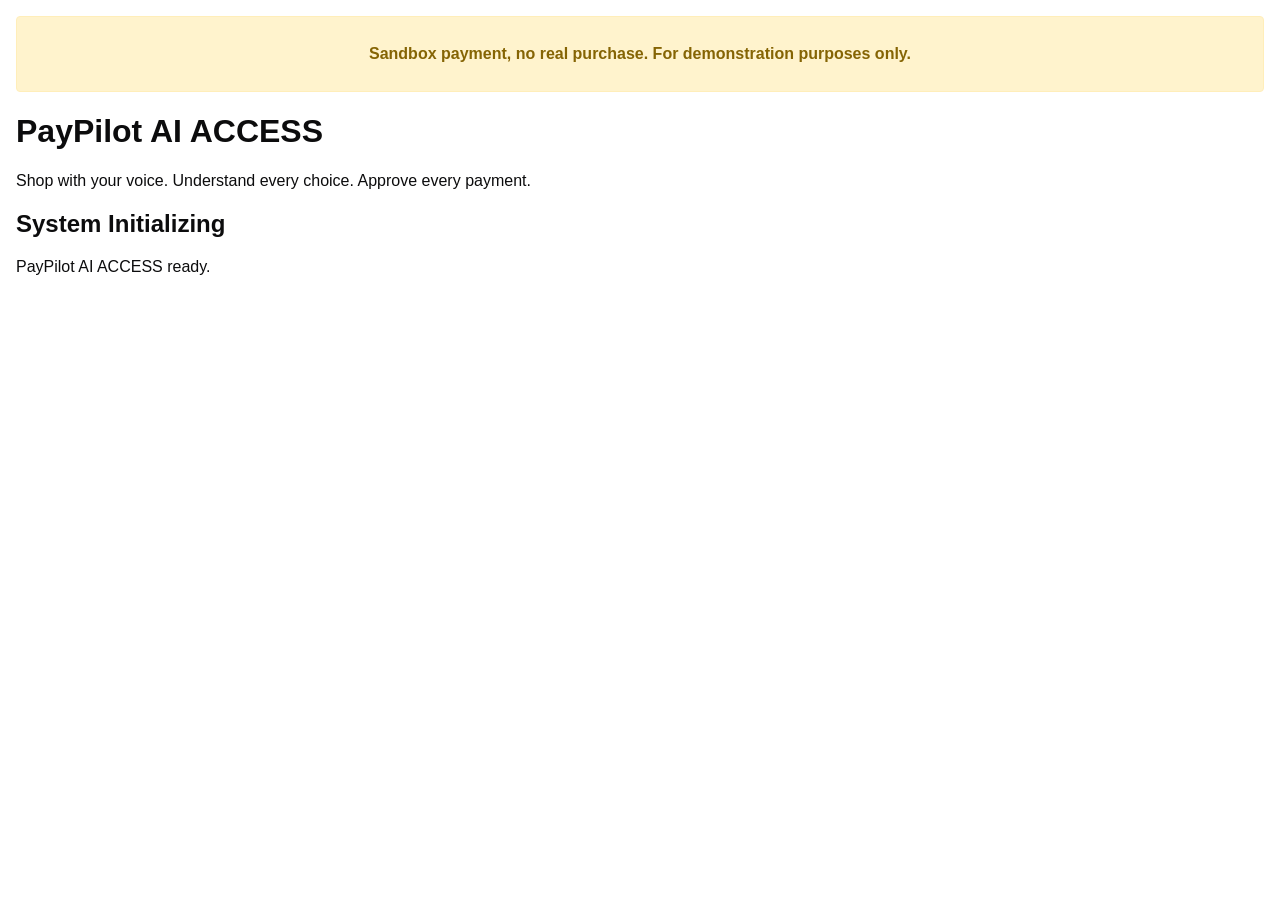
==== static/index.html @ 29e26a0f "chore: initialize project scaffold" ====
<!DOCTYPE html>
<html lang="en">
<head>
  <meta charset="UTF-8">
  <meta name="viewport" content="width=device-width, initial-scale=1.0">
  <title>PayPilot AI ACCESS</title>
  <link rel="stylesheet" href="styles.css">
</head>
<body>
  <div id="sandbox-banner" role="region" aria-label="Demo environment notice" class="sandbox-banner">
    <p>Sandbox payment, no real purchase. For demonstration purposes only.</p>
  </div>
  <header>
    <h1>PayPilot AI ACCESS</h1>
    <p>Shop with your voice. Understand every choice. Approve every payment.</p>
  </header>
  <main id="main-content">
    <section aria-labelledby="status-heading">
      <h2 id="status-heading">System Initializing</h2>
      <p id="app-status">PayPilot scaffold initialized. Full interface coming in Phase B5.</p>
    </section>
  </main>
  <script src="app.js"></script>
</body>
</html>
---- static/styles.css ----
/* PayPilot AI ACCESS Base Styles */
:root {
  --primary-color: #003087;
  --focus-outline: #0070ba;
  --bg-color: #ffffff;
  --text-color: #0c0c0d;
}

body {
  font-family: -apple-system, BlinkMacSystemFont, "Segoe UI", Roboto, sans-serif;
  color: var(--text-color);
  background-color: var(--bg-color);
  margin: 0;
  padding: 1rem;
}

.sandbox-banner {
  background-color: #fff3cd;
  color: #856404;
  padding: 0.75rem 1rem;
  border: 1px solid #ffeeba;
  border-radius: 4px;
  font-weight: bold;
  text-align: center;
  margin-bottom: 1rem;
}
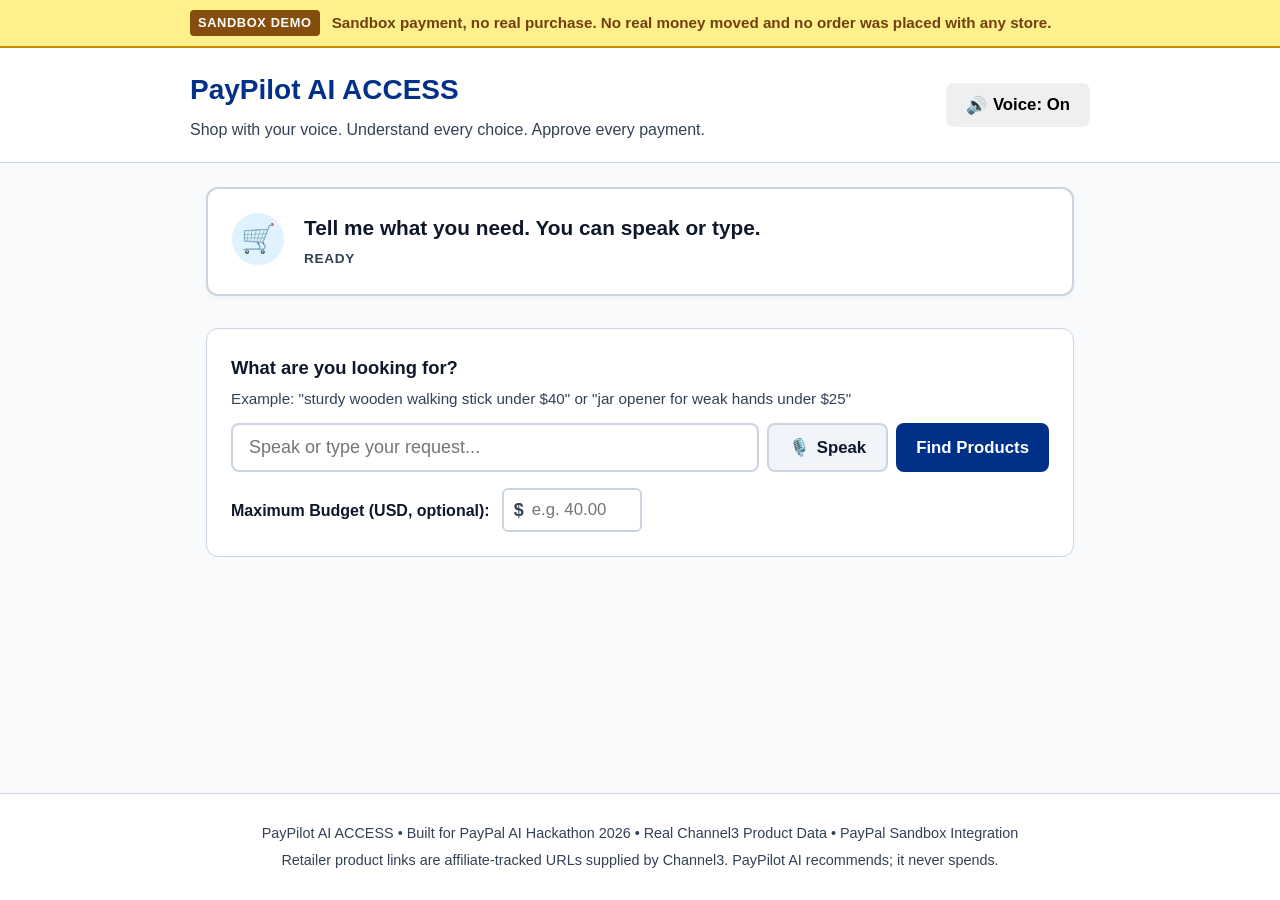
==== commit 271fe2a2: "feat: implement accessible voice-first frontend and dynamic PayPal SDK configuration" ====
--- a/static/index.html
+++ b/static/index.html
@@ -3,23 +3,164 @@
 <head>
   <meta charset="UTF-8">
   <meta name="viewport" content="width=device-width, initial-scale=1.0">
-  <title>PayPilot AI ACCESS</title>
+  <title>PayPilot AI ACCESS - Voice-First Shopping Assistant</title>
   <link rel="stylesheet" href="styles.css">
 </head>
 <body>
-  <div id="sandbox-banner" role="region" aria-label="Demo environment notice" class="sandbox-banner">
-    <p>Sandbox payment, no real purchase. For demonstration purposes only.</p>
-  </div>
-  <header>
-    <h1>PayPilot AI ACCESS</h1>
-    <p>Shop with your voice. Understand every choice. Approve every payment.</p>
+  <!-- Accessibility Skip Link -->
+  <a href="#main-content" class="skip-link">Skip to main content</a>
+
+  <!-- Top Sandbox Environment Banner -->
+  <aside id="sandbox-banner" class="sandbox-banner" role="region" aria-label="Environment notice">
+    <div class="banner-inner">
+      <span class="banner-badge">SANDBOX DEMO</span>
+      <p class="banner-text">Sandbox payment, no real purchase. No real money moved and no order was placed with any store.</p>
+    </div>
+  </aside>
+
+  <!-- Application Header -->
+  <header class="app-header">
+    <div class="header-container">
+      <div class="brand">
+        <h1 class="brand-title">PayPilot AI ACCESS</h1>
+        <p class="brand-tagline">Shop with your voice. Understand every choice. Approve every payment.</p>
+      </div>
+      <div class="header-controls">
+        <button id="tts-toggle" class="control-btn" type="button" aria-pressed="true" aria-label="Toggle voice output">
+          <span aria-hidden="true" class="btn-icon">🔊</span>
+          <span class="btn-label" id="tts-label">Voice: On</span>
+        </button>
+      </div>
+    </div>
   </header>
-  <main id="main-content">
-    <section aria-labelledby="status-heading">
-      <h2 id="status-heading">System Initializing</h2>
-      <p id="app-status">PayPilot scaffold initialized. Full interface coming in Phase B5.</p>
+
+  <!-- Main Content Landmark -->
+  <main id="main-content" tabindex="-1">
+    
+    <!-- Centralized Screen Reader Live Regions -->
+    <div id="live-announcer" class="visually-hidden" aria-live="polite" aria-atomic="true"></div>
+    <div id="live-alert" class="visually-hidden" role="alert" aria-live="assertive" aria-atomic="true"></div>
+
+    <!-- Agent Status & Message Section -->
+    <section class="agent-hero" aria-labelledby="assistant-heading">
+      <h2 id="assistant-heading" class="visually-hidden">Assistant Conversation</h2>
+      <div class="agent-avatar" aria-hidden="true">
+        <div class="pulse-ring"></div>
+        <span class="avatar-icon">🛒</span>
+      </div>
+      <div class="agent-dialogue-box">
+        <p id="agent-message" class="agent-message">Tell me what you need. You can speak or type.</p>
+        <p id="agent-state-sub" class="agent-state-sub" aria-hidden="true">Ready</p>
+      </div>
     </section>
+
+    <!-- Request Input Form Section -->
+    <section class="input-section" aria-labelledby="input-heading">
+      <h2 id="input-heading" class="visually-hidden">Search or Speak Request</h2>
+      <form id="search-form" class="search-form" novalidate>
+        <div class="form-group">
+          <label for="request-input" class="form-label">What are you looking for?</label>
+          <span id="input-hint" class="form-hint">Example: "sturdy wooden walking stick under $40" or "jar opener for weak hands under $25"</span>
+          <div class="input-with-actions">
+            <input
+              type="text"
+              id="request-input"
+              name="request"
+              class="text-input"
+              aria-describedby="input-hint"
+              placeholder="Speak or type your request..."
+              autocomplete="off"
+              required
+            >
+            <button
+              type="button"
+              id="mic-btn"
+              class="mic-btn"
+              aria-pressed="false"
+              aria-label="Start voice input"
+              title="Click to speak"
+            >
+              <span aria-hidden="true" class="mic-icon">🎙️</span>
+              <span class="mic-label">Speak</span>
+            </button>
+            <button type="submit" id="submit-btn" class="submit-btn">
+              <span>Find Products</span>
+            </button>
+          </div>
+        </div>
+
+        <div class="form-row-budget">
+          <label for="budget-input" class="form-label-budget">Maximum Budget (USD, optional):</label>
+          <div class="budget-input-wrapper">
+            <span class="currency-symbol" aria-hidden="true">$</span>
+            <input
+              type="number"
+              id="budget-input"
+              name="budget"
+              class="budget-input"
+              step="0.01"
+              min="1"
+              placeholder="e.g. 40.00"
+            >
+          </div>
+        </div>
+      </form>
+    </section>
+
+    <!-- Results Section: Product Recommendations -->
+    <section id="results-section" class="results-section" aria-labelledby="results-heading" hidden>
+      <div class="results-header">
+        <h2 id="results-heading" class="section-title">Recommended Products</h2>
+        <p id="channel3-meta" class="meta-notice"></p>
+      </div>
+      <div id="products-list" class="products-grid" role="list"></div>
+    </section>
+
+    <!-- Quote & Price Lock Section -->
+    <section id="quote-section" class="quote-section" aria-labelledby="quote-heading" hidden>
+      <div class="quote-card">
+        <div class="quote-header">
+          <h2 id="quote-heading" class="section-title">Price-Locked Quote</h2>
+          <span id="quote-timer" class="quote-badge">Locked for 10:00</span>
+        </div>
+        <div class="quote-details" id="quote-details">
+          <!-- Populated safely via DOM APIs -->
+        </div>
+        
+        <!-- Confirmation Action -->
+        <div class="confirm-box" id="confirm-box">
+          <p id="confirm-instructions" class="confirm-text">
+            Do you want to pay <strong id="confirm-total-display">$0.00</strong>? Nothing is charged until you approve in PayPal.
+          </p>
+          <div class="confirm-actions">
+            <button type="button" id="confirm-quote-btn" class="primary-btn">
+              <span>Yes, Confirm Exact Total</span>
+            </button>
+            <button type="button" id="cancel-quote-btn" class="secondary-btn">
+              <span>Cancel</span>
+            </button>
+          </div>
+        </div>
+
+        <!-- PayPal Standard Checkout Buttons Container -->
+        <div id="paypal-container-wrapper" class="paypal-container-wrapper" hidden>
+          <p class="paypal-intro">Approve Sandbox payment below:</p>
+          <div id="paypal-button-container" class="paypal-button-container"></div>
+        </div>
+      </div>
+    </section>
+
   </main>
+
+  <!-- Application Footer -->
+  <footer class="app-footer">
+    <div class="footer-container">
+      <p>PayPilot AI ACCESS &bull; Built for PayPal AI Hackathon 2026 &bull; Real Channel3 Product Data &bull; PayPal Sandbox Integration</p>
+      <p class="footer-disclaimer">Retailer product links are affiliate-tracked URLs supplied by Channel3. PayPilot AI recommends; it never spends.</p>
+    </div>
+  </footer>
+
+  <!-- Application Script -->
   <script src="app.js"></script>
 </body>
 </html>
--- a/static/styles.css
+++ b/static/styles.css
@@ -1,26 +1,682 @@
-/* PayPilot AI ACCESS Base Styles */
+/* ==========================================================================
+   PayPilot AI ACCESS - Core Accessible Stylesheet
+   Compliant with WCAG 2.1 AA (4.5:1 contrast, 44px targets, visible focus)
+   ========================================================================== */
+
 :root {
-  --primary-color: #003087;
-  --focus-outline: #0070ba;
-  --bg-color: #ffffff;
-  --text-color: #0c0c0d;
+  /* High contrast color palette */
+  --color-primary: #003087;      /* PayPal Blue - 10.5:1 on white */
+  --color-primary-hover: #002266;
+  --color-primary-active: #001640;
+  --color-focus: #005ea6;        /* High visibility outline */
+  
+  --color-text-main: #0f172a;    /* Deep slate - 15.5:1 on white */
+  --color-text-muted: #334155;   /* 7.5:1 on white */
+  --color-bg-page: #f8fafc;
+  --color-bg-card: #ffffff;
+  --color-border: #cbd5e1;
+  --color-border-hover: #94a3b8;
+
+  /* State colors */
+  --color-verified: #166534;    /* 6.8:1 on white */
+  --color-verified-bg: #dcfce7;
+  --color-pending: #854d0e;     /* 5.2:1 on white */
+  --color-pending-bg: #fef9c3;
+  --color-failed: #991b1b;      /* 7.1:1 on white */
+  --color-failed-bg: #fee2e2;
+  
+  /* Touch & Typography scale */
+  --target-size-min: 44px;
+  --font-base: 1.125rem;        /* 18px readable default */
+  --font-line-height: 1.6;
+}
+
+/* Accessibility: Visible Focus Indicators */
+:focus-visible {
+  outline: 3px solid var(--color-focus) !important;
+  outline-offset: 3px !important;
+}
+
+/* Skip link (Accessible bypass block) */
+.skip-link {
+  position: absolute;
+  top: -100px;
+  left: 1rem;
+  background: var(--color-primary);
+  color: #ffffff;
+  padding: 0.75rem 1.25rem;
+  font-weight: 700;
+  font-size: 1rem;
+  z-index: 9999;
+  border-radius: 4px;
+  text-decoration: none;
+  transition: top 0.2s ease;
+}
+
+.skip-link:focus {
+  top: 1rem;
+}
+
+/* Visually Hidden Screen Reader utility */
+.visually-hidden {
+  position: absolute !important;
+  width: 1px !important;
+  height: 1px !important;
+  padding: 0 !important;
+  margin: -1px !important;
+  overflow: hidden !important;
+  clip: rect(0, 0, 0, 0) !important;
+  white-space: nowrap !important;
+  border: 0 !important;
+}
+
+/* Base Document Layout */
+*, *::before, *::after {
+  box-sizing: border-box;
 }
 
 body {
-  font-family: -apple-system, BlinkMacSystemFont, "Segoe UI", Roboto, sans-serif;
-  color: var(--text-color);
-  background-color: var(--bg-color);
   margin: 0;
+  font-family: -apple-system, BlinkMacSystemFont, "Segoe UI", Roboto, "Helvetica Neue", Arial, sans-serif;
+  font-size: var(--font-base);
+  line-height: var(--font-line-height);
+  color: var(--color-text-main);
+  background-color: var(--color-bg-page);
+  min-height: 100vh;
+  display: flex;
+  flex-direction: column;
+}
+
+/* Top Sandbox Notice Banner */
+.sandbox-banner {
+  background-color: #fef08a;
+  border-bottom: 2px solid #ca8a04;
+  color: #713f12;
+  padding: 0.6rem 1rem;
+}
+
+.banner-inner {
+  max-width: 900px;
+  margin: 0 auto;
+  display: flex;
+  align-items: center;
+  gap: 0.75rem;
+  flex-wrap: wrap;
+}
+
+.banner-badge {
+  background-color: #854d0e;
+  color: #ffffff;
+  font-size: 0.8rem;
+  font-weight: 800;
+  padding: 0.2rem 0.5rem;
+  border-radius: 4px;
+  letter-spacing: 0.05em;
+}
+
+.banner-text {
+  margin: 0;
+  font-size: 0.95rem;
+  font-weight: 600;
+}
+
+/* Application Header */
+.app-header {
+  background-color: var(--color-bg-card);
+  border-bottom: 1px solid var(--color-border);
+  padding: 1.25rem 1rem;
+}
+
+.header-container {
+  max-width: 900px;
+  margin: 0 auto;
+  display: flex;
+  justify-content: space-between;
+  align-items: center;
+  flex-wrap: wrap;
+  gap: 1rem;
+}
+
+.brand-title {
+  margin: 0;
+  font-size: 1.75rem;
+  color: var(--color-primary);
+  font-weight: 800;
+}
+
+.brand-tagline {
+  margin: 0.25rem 0 0 0;
+  color: var(--color-text-muted);
+  font-size: 1rem;
+}
+
+/* Main Content Area */
+main {
+  max-width: 900px;
+  width: 100%;
+  margin: 0 auto;
+  padding: 1.5rem 1rem 3rem 1rem;
+  flex: 1;
+}
+
+/* Agent Hero Dialogue Section */
+.agent-hero {
+  background-color: var(--color-bg-card);
+  border: 2px solid var(--color-border);
+  border-radius: 12px;
+  padding: 1.5rem;
+  display: flex;
+  align-items: flex-start;
+  gap: 1.25rem;
+  margin-bottom: 2rem;
+  box-shadow: 0 2px 4px rgba(0, 0, 0, 0.04);
+}
+
+.agent-avatar {
+  position: relative;
+  width: 52px;
+  height: 52px;
+  background-color: #e0f2fe;
+  border-radius: 50%;
+  display: flex;
+  align-items: center;
+  justify-content: center;
+  flex-shrink: 0;
+}
+
+.avatar-icon {
+  font-size: 1.75rem;
+}
+
+.agent-dialogue-box {
+  flex: 1;
+}
+
+.agent-message {
+  margin: 0;
+  font-size: 1.3rem;
+  font-weight: 600;
+  color: var(--color-text-main);
+  line-height: 1.4;
+}
+
+.agent-state-sub {
+  margin: 0.35rem 0 0 0;
+  font-size: 0.85rem;
+  color: var(--color-text-muted);
+  text-transform: uppercase;
+  letter-spacing: 0.05em;
+  font-weight: 700;
+}
+
+/* Search Form Section */
+.search-form {
+  background-color: var(--color-bg-card);
+  border: 1px solid var(--color-border);
+  border-radius: 12px;
+  padding: 1.5rem;
+  margin-bottom: 2rem;
+}
+
+.form-group {
+  margin-bottom: 1rem;
+}
+
+.form-label {
+  display: block;
+  font-size: 1.15rem;
+  font-weight: 700;
+  margin-bottom: 0.3rem;
+}
+
+.form-hint {
+  display: block;
+  font-size: 0.95rem;
+  color: var(--color-text-muted);
+  margin-bottom: 0.75rem;
+}
+
+.input-with-actions {
+  display: flex;
+  gap: 0.5rem;
+  flex-wrap: wrap;
+}
+
+.text-input {
+  flex: 1;
+  min-width: 250px;
+  min-height: var(--target-size-min);
+  padding: 0.75rem 1rem;
+  font-size: 1.125rem;
+  border: 2px solid var(--color-border);
+  border-radius: 8px;
+  background: #ffffff;
+  color: var(--color-text-main);
+}
+
+.text-input:focus {
+  border-color: var(--color-primary);
+}
+
+/* Touch targets >= 44px */
+.mic-btn, .submit-btn, .primary-btn, .secondary-btn, .control-btn {
+  min-height: var(--target-size-min);
+  min-width: var(--target-size-min);
+  font-size: 1.05rem;
+  font-weight: 700;
+  border-radius: 8px;
+  cursor: pointer;
+  display: inline-flex;
+  align-items: center;
+  justify-content: center;
+  gap: 0.4rem;
+  padding: 0.5rem 1.25rem;
+  border: none;
+  text-decoration: none;
+}
+
+.mic-btn {
+  background-color: #f1f5f9;
+  color: var(--color-text-main);
+  border: 2px solid var(--color-border);
+}
+
+.mic-btn:hover {
+  background-color: #e2e8f0;
+}
+
+.mic-btn.listening {
+  background-color: #fee2e2;
+  border-color: #ef4444;
+  color: #991b1b;
+  animation: pulse-ring 1.5s infinite;
+}
+
+.submit-btn, .primary-btn {
+  background-color: var(--color-primary);
+  color: #ffffff;
+}
+
+.submit-btn:hover, .primary-btn:hover {
+  background-color: var(--color-primary-hover);
+}
+
+.secondary-btn {
+  background-color: #f1f5f9;
+  color: var(--color-text-main);
+  border: 2px solid var(--color-border);
+}
+
+.secondary-btn:hover {
+  background-color: #e2e8f0;
+}
+
+.form-row-budget {
+  display: flex;
+  align-items: center;
+  gap: 0.75rem;
+  margin-top: 1rem;
+  flex-wrap: wrap;
+}
+
+.form-label-budget {
+  font-weight: 600;
+  font-size: 1rem;
+}
+
+.budget-input-wrapper {
+  display: inline-flex;
+  align-items: center;
+  position: relative;
+}
+
+.currency-symbol {
+  position: absolute;
+  left: 0.75rem;
+  font-weight: 700;
+  color: var(--color-text-muted);
+}
+
+.budget-input {
+  min-height: var(--target-size-min);
+  padding: 0.5rem 0.75rem 0.5rem 1.75rem;
+  border: 2px solid var(--color-border);
+  border-radius: 6px;
+  font-size: 1.05rem;
+  width: 140px;
+}
+
+/* Products Grid */
+.products-grid {
+  display: grid;
+  grid-template-columns: repeat(auto-fit, minmax(260px, 1fr));
+  gap: 1.5rem;
+  margin-top: 1rem;
+}
+
+.product-card {
+  background-color: var(--color-bg-card);
+  border: 2px solid var(--color-border);
+  border-radius: 12px;
+  padding: 1.25rem;
+  display: flex;
+  flex-direction: column;
+  transition: border-color 0.2s ease;
+}
+
+.product-card:hover {
+  border-color: var(--color-primary);
+}
+
+.product-img-wrapper {
+  width: 100%;
+  height: 180px;
+  background-color: #f8fafc;
+  border-radius: 8px;
+  overflow: hidden;
+  display: flex;
+  align-items: center;
+  justify-content: center;
+  margin-bottom: 0.75rem;
+}
+
+.product-img {
+  max-width: 100%;
+  max-height: 100%;
+  object-fit: contain;
+}
+
+.product-title {
+  margin: 0 0 0.5rem 0;
+  font-size: 1.15rem;
+  font-weight: 700;
+  line-height: 1.35;
+}
+
+.product-price-bar {
+  display: flex;
+  justify-content: space-between;
+  align-items: baseline;
+  margin-bottom: 0.75rem;
+}
+
+.product-price {
+  font-size: 1.4rem;
+  font-weight: 800;
+  color: var(--color-primary);
+}
+
+.product-merchant {
+  font-size: 0.9rem;
+  color: var(--color-text-muted);
+  font-weight: 600;
+}
+
+.reasons-box {
+  background-color: #f8fafc;
+  border-radius: 6px;
+  padding: 0.75rem;
+  margin-bottom: 1rem;
+  flex: 1;
+}
+
+.reasons-title {
+  margin: 0 0 0.35rem 0;
+  font-size: 0.85rem;
+  text-transform: uppercase;
+  color: var(--color-text-muted);
+  font-weight: 800;
+}
+
+.reasons-list {
+  margin: 0;
+  padding-left: 1.25rem;
+  font-size: 0.95rem;
+}
+
+.reasons-list li {
+  margin-bottom: 0.35rem;
+}
+
+.evidence-tag {
+  display: block;
+  font-size: 0.85rem;
+  color: var(--color-text-muted);
+  font-style: italic;
+  margin-top: 0.15rem;
+}
+
+.meta-notice {
+  font-size: 0.9rem;
+  color: var(--color-text-muted);
+  margin-top: 0.25rem;
+}
+
+/* Quote Section */
+.quote-card {
+  background-color: var(--color-bg-card);
+  border: 3px solid var(--color-primary);
+  border-radius: 12px;
+  padding: 2rem;
+  margin-top: 2rem;
+}
+
+.quote-header {
+  display: flex;
+  justify-content: space-between;
+  align-items: center;
+  flex-wrap: wrap;
+  gap: 0.75rem;
+  margin-bottom: 1.25rem;
+}
+
+.quote-badge {
+  background-color: #e0f2fe;
+  color: var(--color-primary);
+  font-weight: 800;
+  padding: 0.35rem 0.75rem;
+  border-radius: 6px;
+  font-size: 0.95rem;
+}
+
+.confirm-box {
+  background-color: #eff6ff;
+  border: 1px solid #bfdbfe;
+  border-radius: 8px;
+  padding: 1.25rem;
+  margin-top: 1.5rem;
+}
+
+.confirm-text {
+  font-size: 1.2rem;
+  margin: 0 0 1rem 0;
+  font-weight: 600;
+}
+
+.confirm-actions {
+  display: flex;
+  gap: 1rem;
+  flex-wrap: wrap;
+}
+
+.paypal-container-wrapper {
+  margin-top: 1.5rem;
+  padding-top: 1.5rem;
+  border-top: 1px dashed var(--color-border);
+}
+
+.paypal-intro {
+  font-weight: 700;
+  font-size: 1.1rem;
+  margin-bottom: 1rem;
+}
+
+.paypal-button-container {
+  min-height: 48px;
+  max-width: 400px;
+}
+
+/* Receipt Styles */
+.receipt-section {
+  display: flex;
+  justify-content: center;
+}
+
+.receipt-card {
+  background-color: var(--color-bg-card);
+  border: 2px solid var(--color-border);
+  border-radius: 12px;
+  padding: 2rem;
+  max-width: 650px;
+  width: 100%;
+}
+
+.receipt-header {
+  display: flex;
+  align-items: center;
+  gap: 1rem;
+  margin-bottom: 1.5rem;
+}
+
+.receipt-status-icon {
+  width: 48px;
+  height: 48px;
+  border-radius: 50%;
+  background-color: var(--color-verified-bg);
+  color: var(--color-verified);
+  display: flex;
+  align-items: center;
+  justify-content: center;
+  font-size: 1.75rem;
+  font-weight: 900;
+}
+
+.receipt-title {
+  margin: 0;
+  font-size: 1.6rem;
+}
+
+.status-badge {
+  display: inline-block;
+  padding: 0.25rem 0.75rem;
+  border-radius: 6px;
+  font-weight: 800;
+  font-size: 0.85rem;
+  letter-spacing: 0.05em;
+  margin-top: 0.25rem;
+}
+
+.status-verified {
+  background-color: var(--color-verified-bg);
+  color: var(--color-verified);
+}
+
+.status-pending {
+  background-color: var(--color-pending-bg);
+  color: var(--color-pending);
+}
+
+.status-failed {
+  background-color: var(--color-failed-bg);
+  color: var(--color-failed);
+}
+
+.status-cancelled {
+  background-color: #f1f5f9;
+  color: var(--color-text-muted);
+}
+
+.receipt-message-box {
+  background-color: #f8fafc;
   padding: 1rem;
-}
-
-.sandbox-banner {
-  background-color: #fff3cd;
-  color: #856404;
-  padding: 0.75rem 1rem;
-  border: 1px solid #ffeeba;
-  border-radius: 4px;
-  font-weight: bold;
+  border-radius: 8px;
+  border-left: 4px solid var(--color-primary);
+  margin-bottom: 1.5rem;
+}
+
+.receipt-message {
+  margin: 0;
+  font-size: 1.1rem;
+  font-weight: 600;
+}
+
+.receipt-table {
+  width: 100%;
+  border-collapse: collapse;
+  margin-bottom: 1.5rem;
+}
+
+.receipt-table th, .receipt-table td {
+  padding: 0.75rem 0.5rem;
+  border-bottom: 1px solid var(--color-border);
+  text-align: left;
+}
+
+.receipt-table th {
+  font-weight: 600;
+  color: var(--color-text-muted);
+  width: 40%;
+}
+
+.receipt-table td {
+  font-weight: 700;
+}
+
+.total-row th, .total-row td {
+  border-top: 2px solid var(--color-text-main);
+  border-bottom: 2px solid var(--color-text-main);
+  font-size: 1.25rem;
+}
+
+.rcpt-total-val {
+  color: var(--color-primary);
+}
+
+.retailer-btn {
+  display: inline-flex;
+  align-items: center;
+  gap: 0.4rem;
+  color: var(--color-primary);
+  font-weight: 700;
+  text-decoration: underline;
+  min-height: var(--target-size-min);
+  padding: 0.5rem 0;
+}
+
+.receipt-actions {
+  margin-top: 1.5rem;
   text-align: center;
-  margin-bottom: 1rem;
-}
+}
+
+.receipt-back-btn {
+  width: 100%;
+}
+
+/* Footer */
+.app-footer {
+  background-color: var(--color-bg-card);
+  border-top: 1px solid var(--color-border);
+  padding: 1.5rem 1rem;
+  text-align: center;
+  font-size: 0.9rem;
+  color: var(--color-text-muted);
+}
+
+.app-footer p {
+  margin: 0.25rem 0;
+}
+
+/* Reduced Motion Preference */
+@media (prefers-reduced-motion: reduce) {
+  *, *::before, *::after {
+    animation-duration: 0.01ms !important;
+    animation-iteration-count: 1 !important;
+    transition-duration: 0.01ms !important;
+  }
+}
+
+@keyframes pulse-ring {
+  0% { box-shadow: 0 0 0 0 rgba(239, 68, 68, 0.6); }
+  70% { box-shadow: 0 0 0 10px rgba(239, 68, 68, 0); }
+  100% { box-shadow: 0 0 0 0 rgba(239, 68, 68, 0); }
+}
